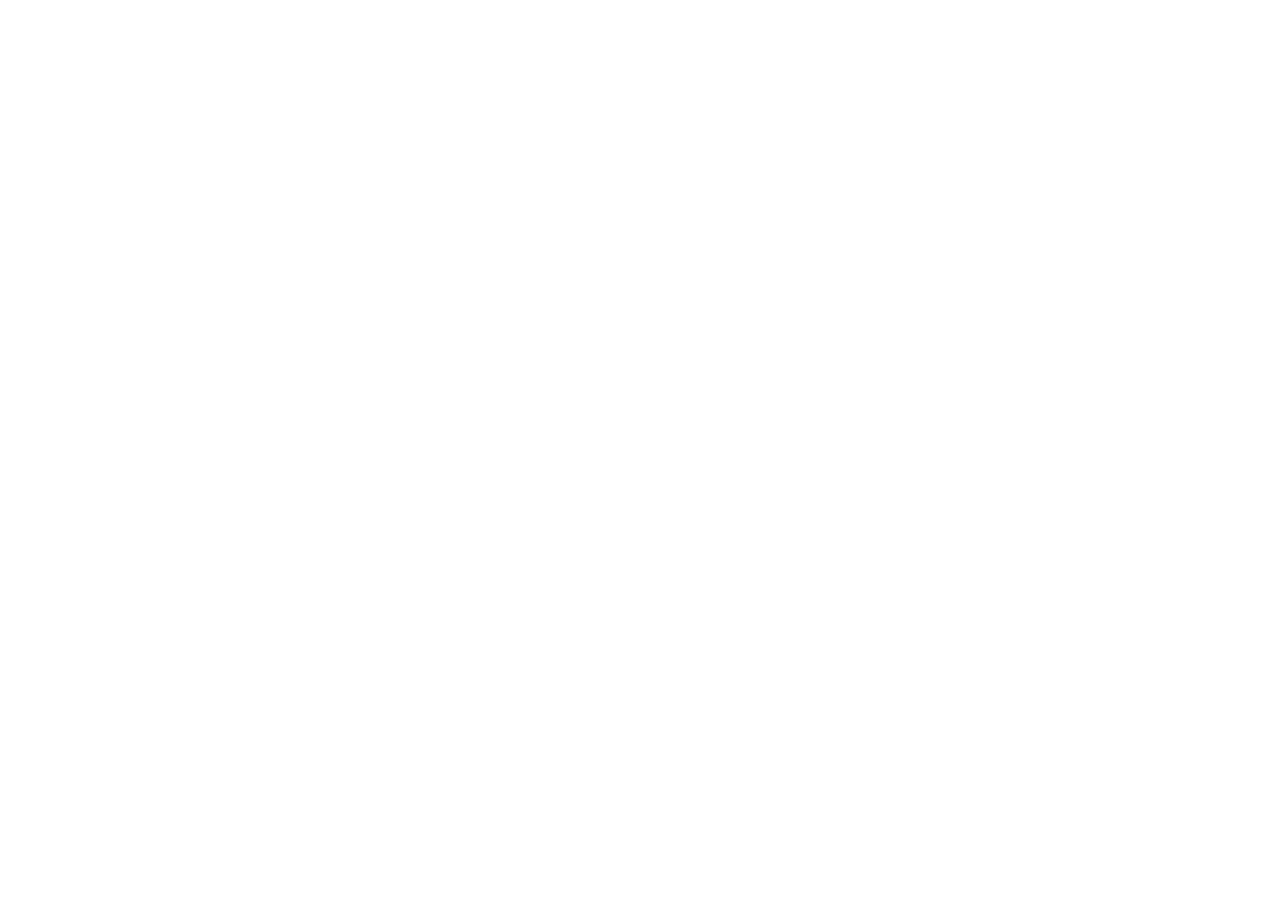
==== portfolio.html @ a4f193fe "portfolio start" ====
<!DOCTYPE html>
<html lang="en">
  <head>
    <meta charset="UTF-8" />
    <meta http-equiv="X-UA-Compatible" content="IE=edge" />
    <meta name="viewport" content="width=device-width, initial-scale=1.0" />
    <link rel="preconnect" href="https://fonts.googleapis.com" />
    <link rel="preconnect" href="https://fonts.gstatic.com" crossorigin />
    <link
      href="https://fonts.googleapis.com/css2?family=Montserrat:wght@400;700&family=Raleway:ital,wght@0,100;0,200;0,300;0,400;0,500;0,600;0,700;0,800;0,900;1,100;1,200;1,300;1,400;1,500;1,600;1,700;1,800;1,900&display=swap"
      rel="stylesheet"
    />
    <link
      href="https://fonts.googleapis.com/css2?family=Montserrat:wght@400;700&family=Raleway:ital,wght@0,100;0,200;0,300;0,400;0,500;0,600;0,700;0,800;0,900;1,100;1,200;1,300;1,400;1,500;1,600;1,700;1,800;1,900&family=Roboto:ital,wght@0,100;0,300;0,400;0,500;0,700;0,900;1,100;1,300;1,400;1,500;1,700;1,900&display=swap"
      rel="stylesheet"
    />
    <link rel="stylesheet" href="./css/styles.css" />
    <title>Портфоліо</title>
  </head>

  <body>
    <header></header>

    <main></main>

    <footer></footer>
  </body>
</html>
---- css/styles.css ----
:root {
}

body {
  font-family: "Roboto", sans-serif;
  color: #434455;
  background-color: #ffffff;
}

.list {
  list-style: none;
}
.logo {
  font-family: "Raleway", sans-serif;
  font-weight: 800;
  font-size: 18px;
  line-height: 1.17;
  letter-spacing: 0.03em;
  text-transform: uppercase;
  color: #4d5ae5;
}
.logo-text {
  color: #2e2f42;
}

.link {
  text-decoration: none;
}

.link:hover {
  color: #404bbf;
}

.link:focus {
  color: #404bbf;
}

.nav-first {
  font-weight: 500;
  font-size: 16px;
  line-height: 1.5;
  letter-spacing: 0.02em;
  color: #2e2f42;
}

.adress-list {
  font-style: normal;
}

.adress-list-item {
  font-size: 16px;
  line-height: 1.5;
  letter-spacing: 0.02em;
  color: #434455;
}

.adress-list-item:hover {
  color: #404bbf;
}

.adress-list-item:focus {
  color: #404bbf;
}
/* Sections */

.section-description {
  background-color: #2e2f42;
}

.section-description-item {
  font-size: 56px;
  line-height: 1.07;
  text-align: center;
  letter-spacing: 0.02em;
  color: #ffffff;
}

.section-description-btn {
  background-color: #4d5ae5;
  font-family: "Roboto", sans-serif;
  font-weight: 500;
  font-size: 16px;
  line-height: 1.5;
  letter-spacing: 0.04em;
  color: #ffffff;
  cursor: pointer;
}
.section-description-btn:hover {
  background-color: #404bbf;
}

.section-description-btn:focus {
  background-color: #404bbf;
}

.section-features-item {
  font-weight: 500;
  font-size: 20px;
  line-height: 1.2;
  letter-spacing: 0.02em;
  color: #2e2f42;
}

.section-features-item-text {
  font-size: 16px;
  line-height: 1.5;
  letter-spacing: 0.02em;
  color: #434455;
}

.section-doing {
  font-size: 36px;
  line-height: 1.11;
  text-align: center;
  letter-spacing: 0.02em;
  text-transform: capitalize;
  color: #2e2f42;
}

.section-team {
  background-color: #f4f4fd;
}
.section-team-head {
  font-size: 36px;
  line-height: 1.11;
  text-align: center;
  letter-spacing: 0.02em;
  text-transform: capitalize;
  color: #2e2f42;
}

.section-team-item {
  background-color: #ffffff;
}

.section-team-person {
  font-weight: 500;
  font-size: 20px;
  line-height: 1.2;
  letter-spacing: 0.02em;
  color: #2e2f42;
}

.section-team-person-text {
  font-size: 16px;
  line-height: 1.5;
  letter-spacing: 0.02em;
  color: #434455;
}
/* Footer */

.footer-main {
  background-color: #2e2f42;
}
.footer-logo {
  font-family: "Raleway", sans-serif;
  font-weight: 800;
  font-size: 18px;
  line-height: 1.17;
  letter-spacing: 0.03em;
  text-transform: uppercase;
  color: #4d5ae5;
}

.logo-footer-text {
  color: #f4f4fd;
}
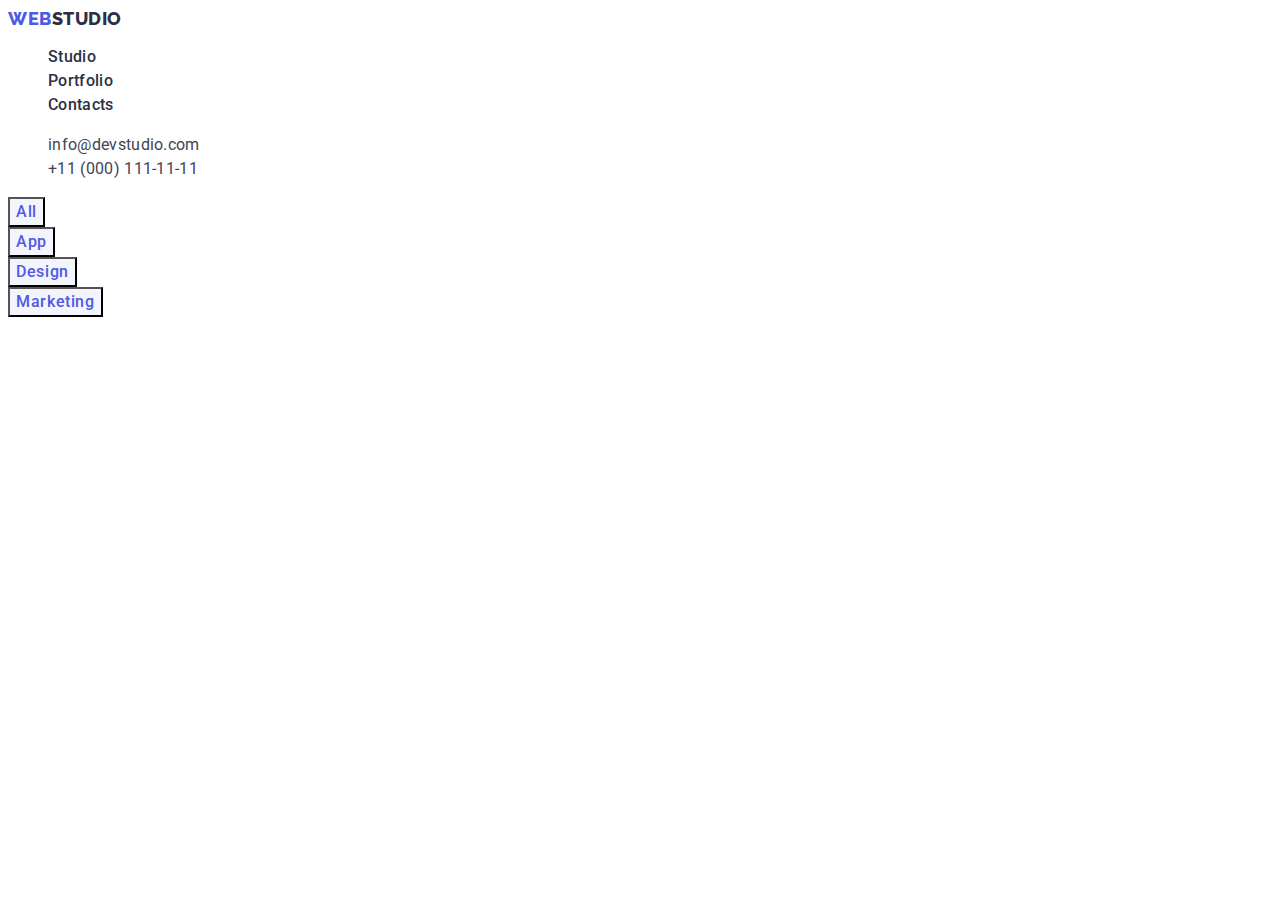
==== commit 03a8c002: "buttons" ====
--- a/portfolio.html
+++ b/portfolio.html
@@ -19,9 +19,46 @@
   </head>
 
   <body>
-    <header></header>
+    <header>
+      <nav>
+        <a class="logo link" href="./index.html"
+          >Web<span class="logo-text">Studio</span></a
+        >
+        <ul class="list">
+          <li><a class="nav-first link" href="./index.html">Studio</a></li>
+          <li>
+            <a class="nav-first link" href="./portfolio.html">Portfolio</a>
+          </li>
+          <li><a class="nav-first link" href="">Contacts</a></li>
+        </ul>
+      </nav>
+      <address class="adress-list">
+        <ul class="list">
+          <li>
+            <a class="adress-list-item link" href="mailto:info@devstudio.com"
+              >info@devstudio.com</a
+            >
+          </li>
+          <li>
+            <a class="adress-list-item link" href="tel:+110001111111"
+              >+11 (000) 111-11-11</a
+            >
+          </li>
+        </ul>
+      </address>
+    </header>
 
-    <main></main>
+    <main>
+      <h1 hidden>Main section</h1>
+    </main>
+
+    <section>
+      <ul class="list"></ul>
+      <li><button class="section-btn" type="button">All</button></li>
+      <li><button class="section-btn" type="button">App</button></li>
+      <li><button class="section-btn" type="button">Design</button></li>
+      <li><button class="section-btn" type="button">Marketing</button></li>
+    </section>
 
     <footer></footer>
   </body>
--- a/css/styles.css
+++ b/css/styles.css
@@ -165,3 +165,23 @@
 .logo-footer-text {
   color: #f4f4fd;
 }
+
+/* Portfolio */
+
+.section-btn {
+  font-family: "Roboto", sans-serif;
+  font-weight: 500;
+  font-size: 16px;
+  line-height: 1.5;
+  letter-spacing: 0.04em;
+  color: #4d5ae5;
+  background-color: #f4f4fd;
+}
+
+.section-btn:hover {
+  color: #ffffff;
+}
+
+.section-btn:focus {
+  color: #ffffff;
+}
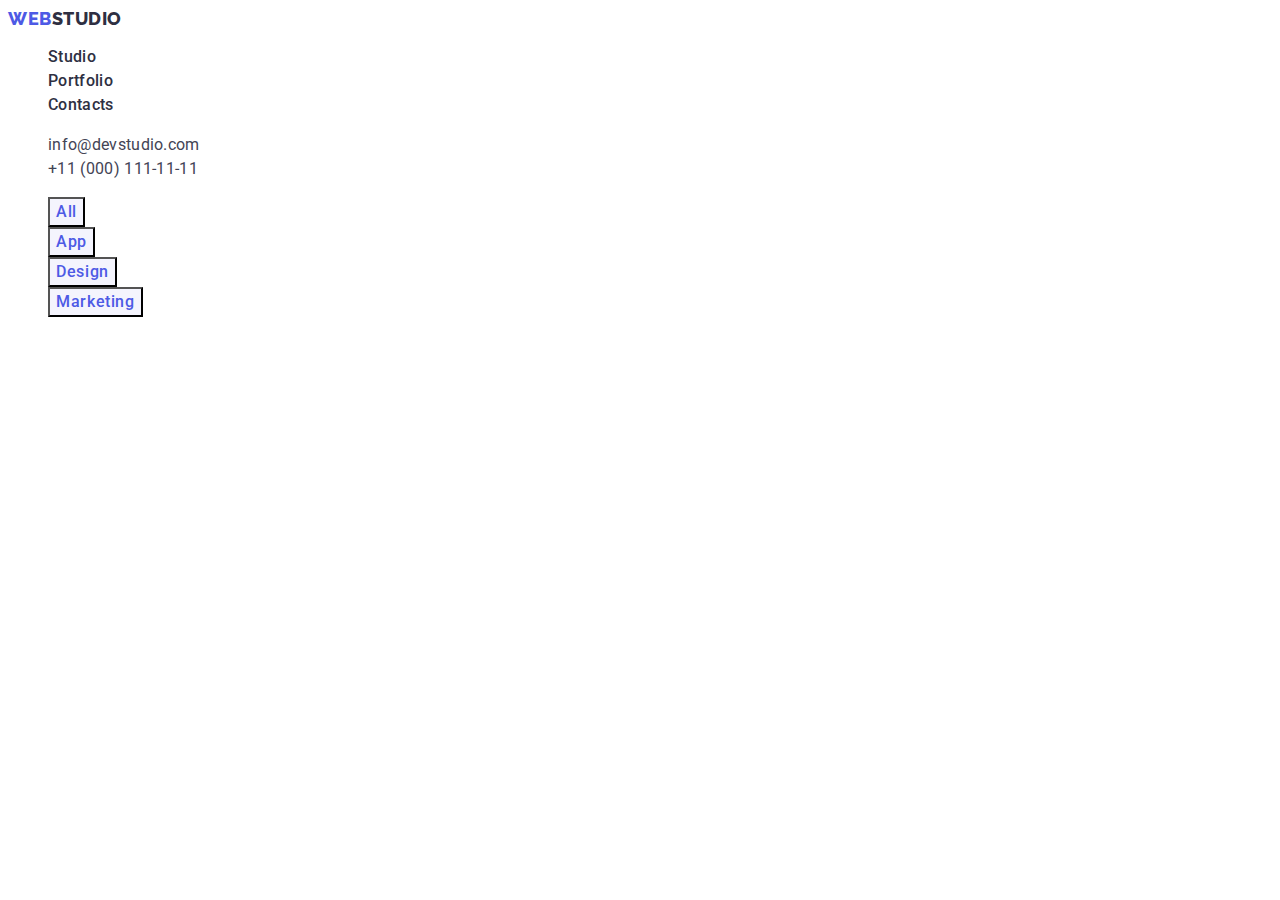
==== commit 2155475f: "ul closing" ====
--- a/portfolio.html
+++ b/portfolio.html
@@ -53,11 +53,12 @@
     </main>
 
     <section>
-      <ul class="list"></ul>
-      <li><button class="section-btn" type="button">All</button></li>
-      <li><button class="section-btn" type="button">App</button></li>
-      <li><button class="section-btn" type="button">Design</button></li>
-      <li><button class="section-btn" type="button">Marketing</button></li>
+      <ul class="list">
+        <li><button class="section-btn" type="button">All</button></li>
+        <li><button class="section-btn" type="button">App</button></li>
+        <li><button class="section-btn" type="button">Design</button></li>
+        <li><button class="section-btn" type="button">Marketing</button></li>
+      </ul>
     </section>
 
     <footer></footer>
--- a/css/styles.css
+++ b/css/styles.css
@@ -176,6 +176,7 @@
   letter-spacing: 0.04em;
   color: #4d5ae5;
   background-color: #f4f4fd;
+  cursor: pointer;
 }
 
 .section-btn:hover {
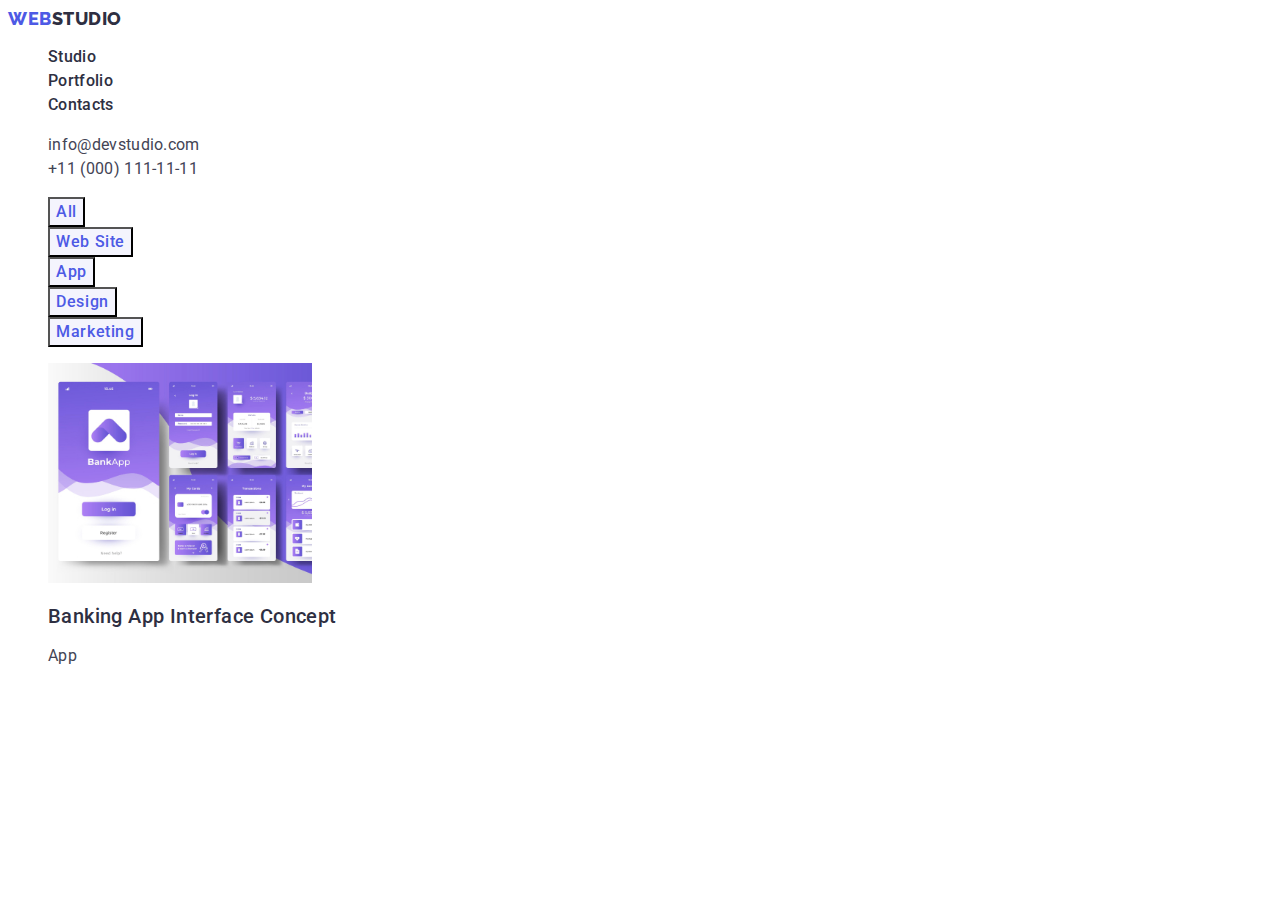
==== commit 0749f1ef: "service photo" ====
--- a/portfolio.html
+++ b/portfolio.html
@@ -49,17 +49,34 @@
     </header>
 
     <main>
-      <h1 hidden>Main section</h1>
+      <section>
+        <!-- Buttons -->
+        <h1 hidden>Main section</h1>
+        <ul class="list">
+          <li><button class="section-btn" type="button">All</button></li>
+          <li><button class="section-btn" type="button">Web Site</button></li>
+          <li><button class="section-btn" type="button">App</button></li>
+          <li><button class="section-btn" type="button">Design</button></li>
+          <li><button class="section-btn" type="button">Marketing</button></li>
+        </ul>
+        <!-- Services -->
+        <ul class="list">
+          <li>
+            <a class="link" href="">
+              <img
+                src="./images/imgpf_-8.jpg"
+                alt="Banking App Interface Concept"
+                width="264"
+              />
+              <h2 class="section-service-descrip">
+                Banking App Interface Concept
+              </h2>
+              <p class="section-service-text">App</p>
+            </a>
+          </li>
+        </ul>
+      </section>
     </main>
-
-    <section>
-      <ul class="list">
-        <li><button class="section-btn" type="button">All</button></li>
-        <li><button class="section-btn" type="button">App</button></li>
-        <li><button class="section-btn" type="button">Design</button></li>
-        <li><button class="section-btn" type="button">Marketing</button></li>
-      </ul>
-    </section>
 
     <footer></footer>
   </body>
--- a/css/styles.css
+++ b/css/styles.css
@@ -180,9 +180,23 @@
 }
 
 .section-btn:hover {
-  color: #ffffff;
+  background-color: #404bbf;
 }
 
 .section-btn:focus {
-  color: #ffffff;
-}
+  background-color: #404bbf;
+}
+
+.section-service-descrip {
+  font-weight: 500;
+  font-size: 20px;
+  line-height: 1.2;
+  letter-spacing: 0.02em;
+  color: #2e2f42;
+}
+.section-service-text {
+  font-size: 16px;
+  line-height: 1.5;
+  letter-spacing: 0.02em;
+  color: #434455;
+}
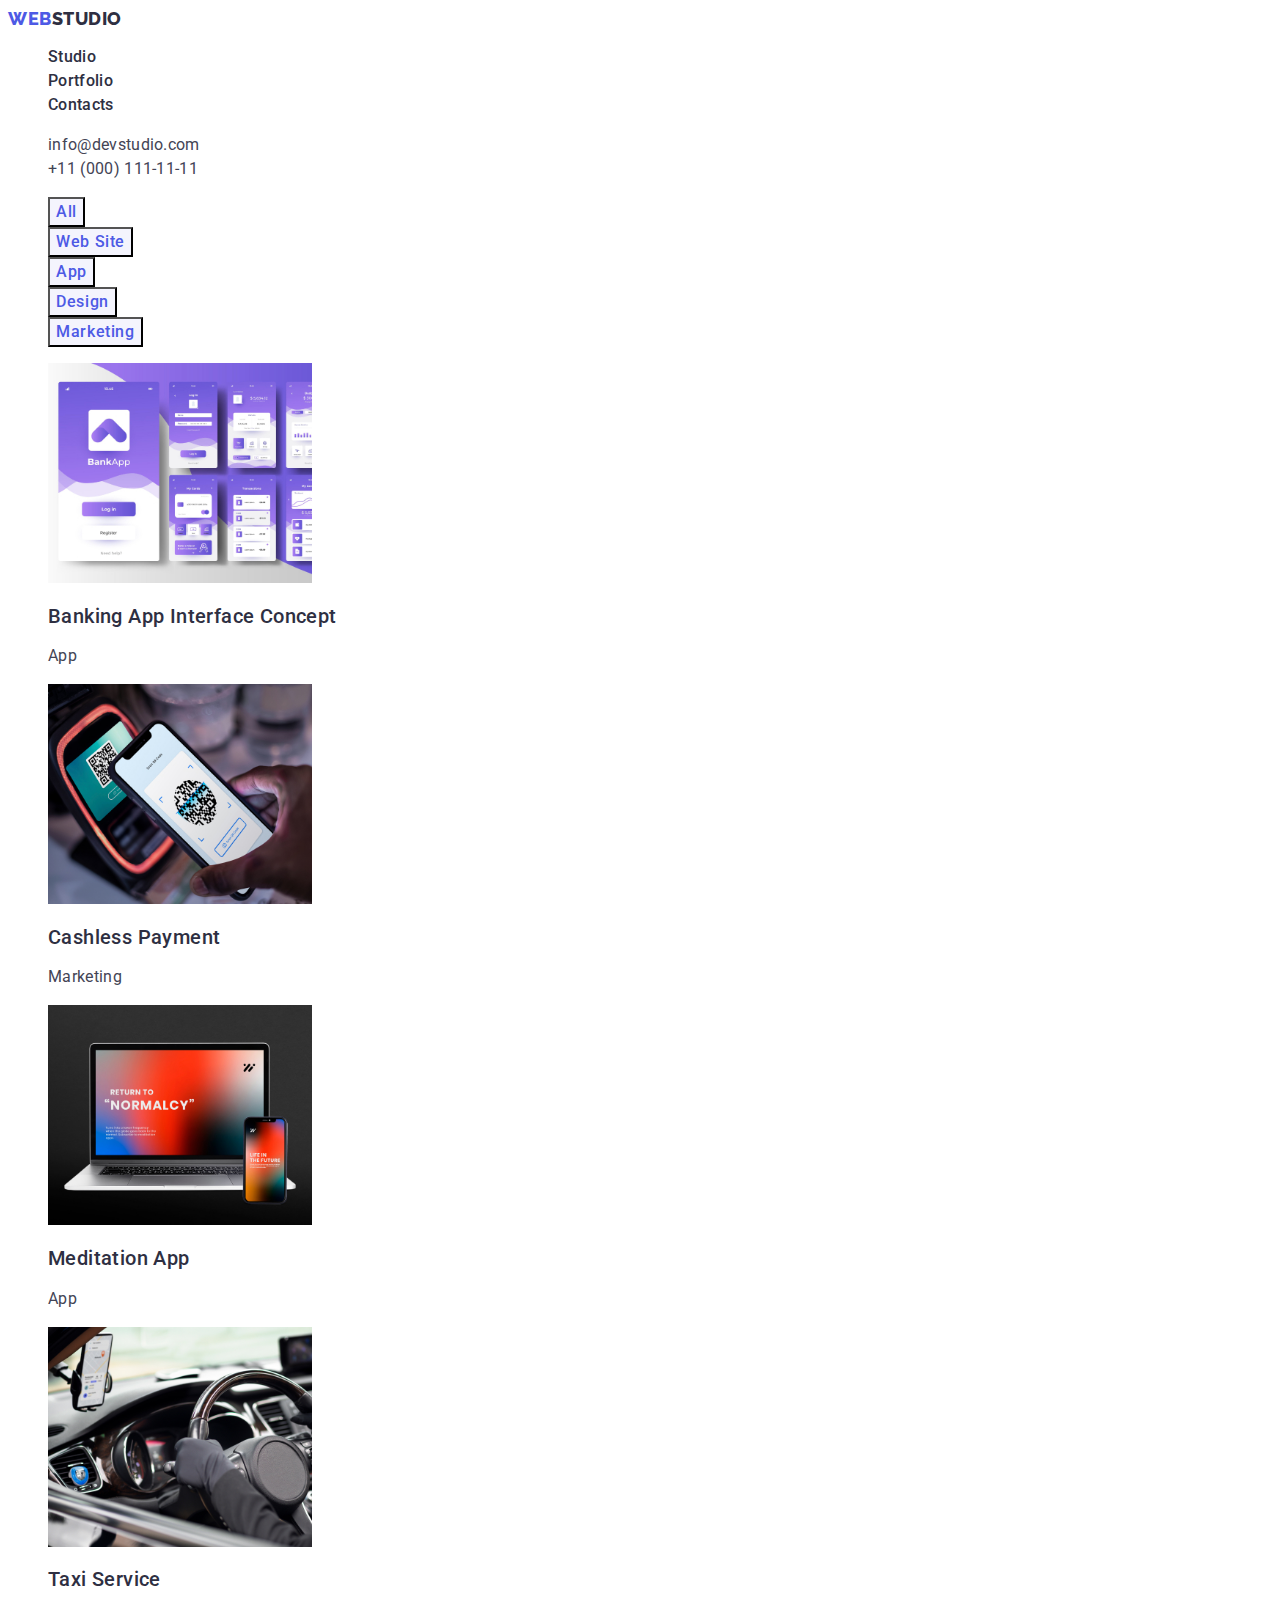
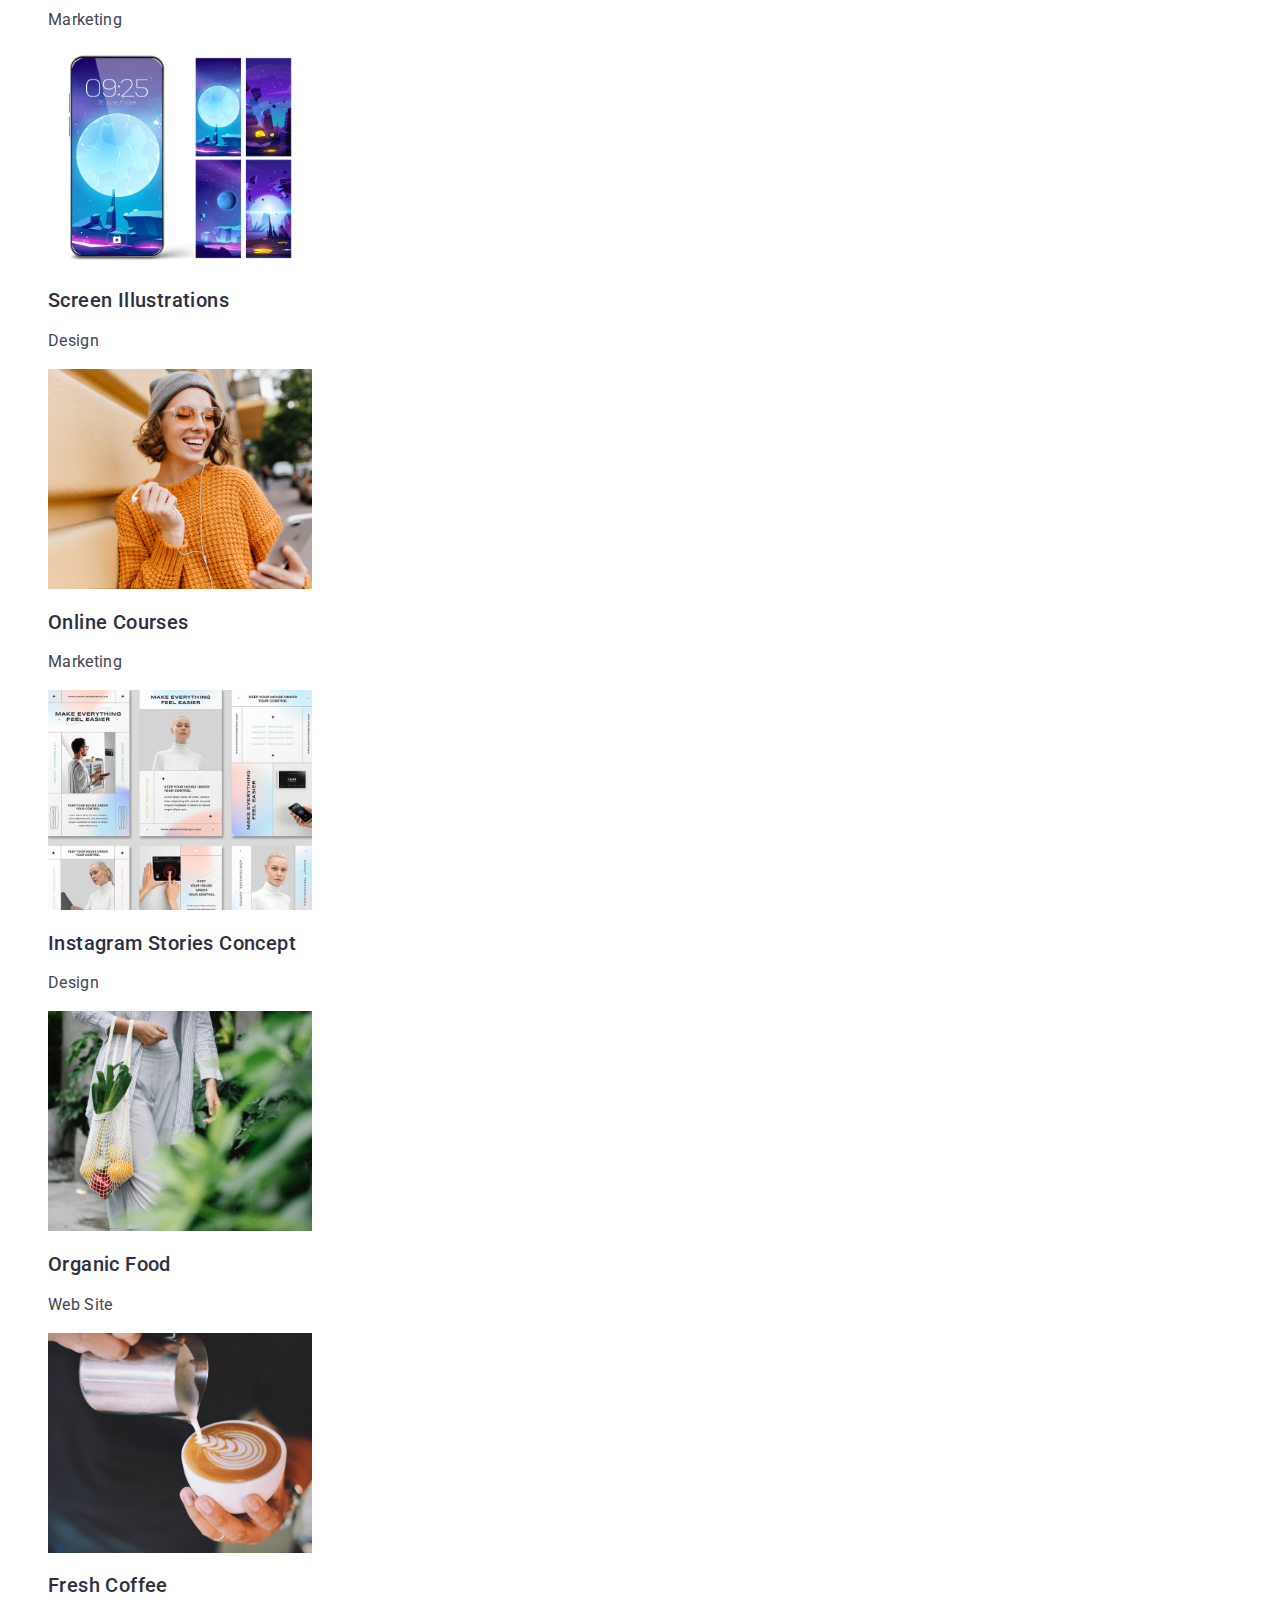
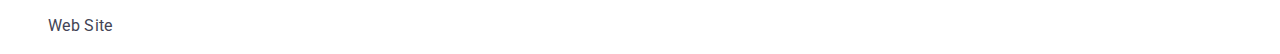
==== commit 17dbc093: "services full" ====
--- a/portfolio.html
+++ b/portfolio.html
@@ -74,6 +74,90 @@
               <p class="section-service-text">App</p>
             </a>
           </li>
+
+          <li>
+            <a class="link" href="">
+              <img
+                src="./images/imgpf_-7.jpg"
+                alt="Cashless Payment"
+                width="264"
+              />
+              <h2 class="section-service-descrip">Cashless Payment</h2>
+              <p class="section-service-text">Marketing</p>
+            </a>
+          </li>
+
+          <li>
+            <a class="link" href="">
+              <img
+                src="./images/imgpf_-6.jpg"
+                alt="Meditation App"
+                width="264"
+              />
+              <h2 class="section-service-descrip">Meditation App</h2>
+              <p class="section-service-text">App</p>
+            </a>
+          </li>
+
+          <li>
+            <a class="link" href="">
+              <img src="./images/imgpf_-5.jpg" alt="Taxi Service" width="264" />
+              <h2 class="section-service-descrip">Taxi Service</h2>
+              <p class="section-service-text">Marketing</p>
+            </a>
+          </li>
+
+          <li>
+            <a class="link" href="">
+              <img
+                src="./images/imgpf_-4.jpg"
+                alt="Screen Illustrations"
+                width="264"
+              />
+              <h2 class="section-service-descrip">Screen Illustrations</h2>
+              <p class="section-service-text">Design</p>
+            </a>
+          </li>
+
+          <li>
+            <a class="link" href="">
+              <img
+                src="./images/imgpf_-3.jpg"
+                alt="Online Courses"
+                width="264"
+              />
+              <h2 class="section-service-descrip">Online Courses</h2>
+              <p class="section-service-text">Marketing</p>
+            </a>
+          </li>
+
+          <li>
+            <a class="link" href="">
+              <img
+                src="./images/imgpf_-2.jpg"
+                alt="Instagram Stories Concept"
+                width="264"
+              />
+              <h2 class="section-service-descrip">Instagram Stories Concept</h2>
+              <p class="section-service-text">Design</p>
+            </a>
+          </li>
+
+          <li>
+            <a class="link" href="">
+              <img src="./images/imgpf_-1.jpg" alt="Organic Food" width="264" />
+              <h2 class="section-service-descrip">Organic Food</h2>
+              <p class="section-service-text">Web Site</p>
+            </a>
+          </li>
+
+          <li>
+            <a class="link" href="">
+              <img src="./images/imgpf_.jpg" alt="Organic Food" width="264" />
+              <h2 class="section-service-descrip">Fresh Coffee</h2>
+              <p class="section-service-text">Web Site</p>
+            </a>
+          </li>
         </ul>
       </section>
     </main>
--- a/css/styles.css
+++ b/css/styles.css
@@ -180,10 +180,12 @@
 }
 
 .section-btn:hover {
+  color: #ffffff;
   background-color: #404bbf;
 }
 
 .section-btn:focus {
+  color: #ffffff;
   background-color: #404bbf;
 }
 
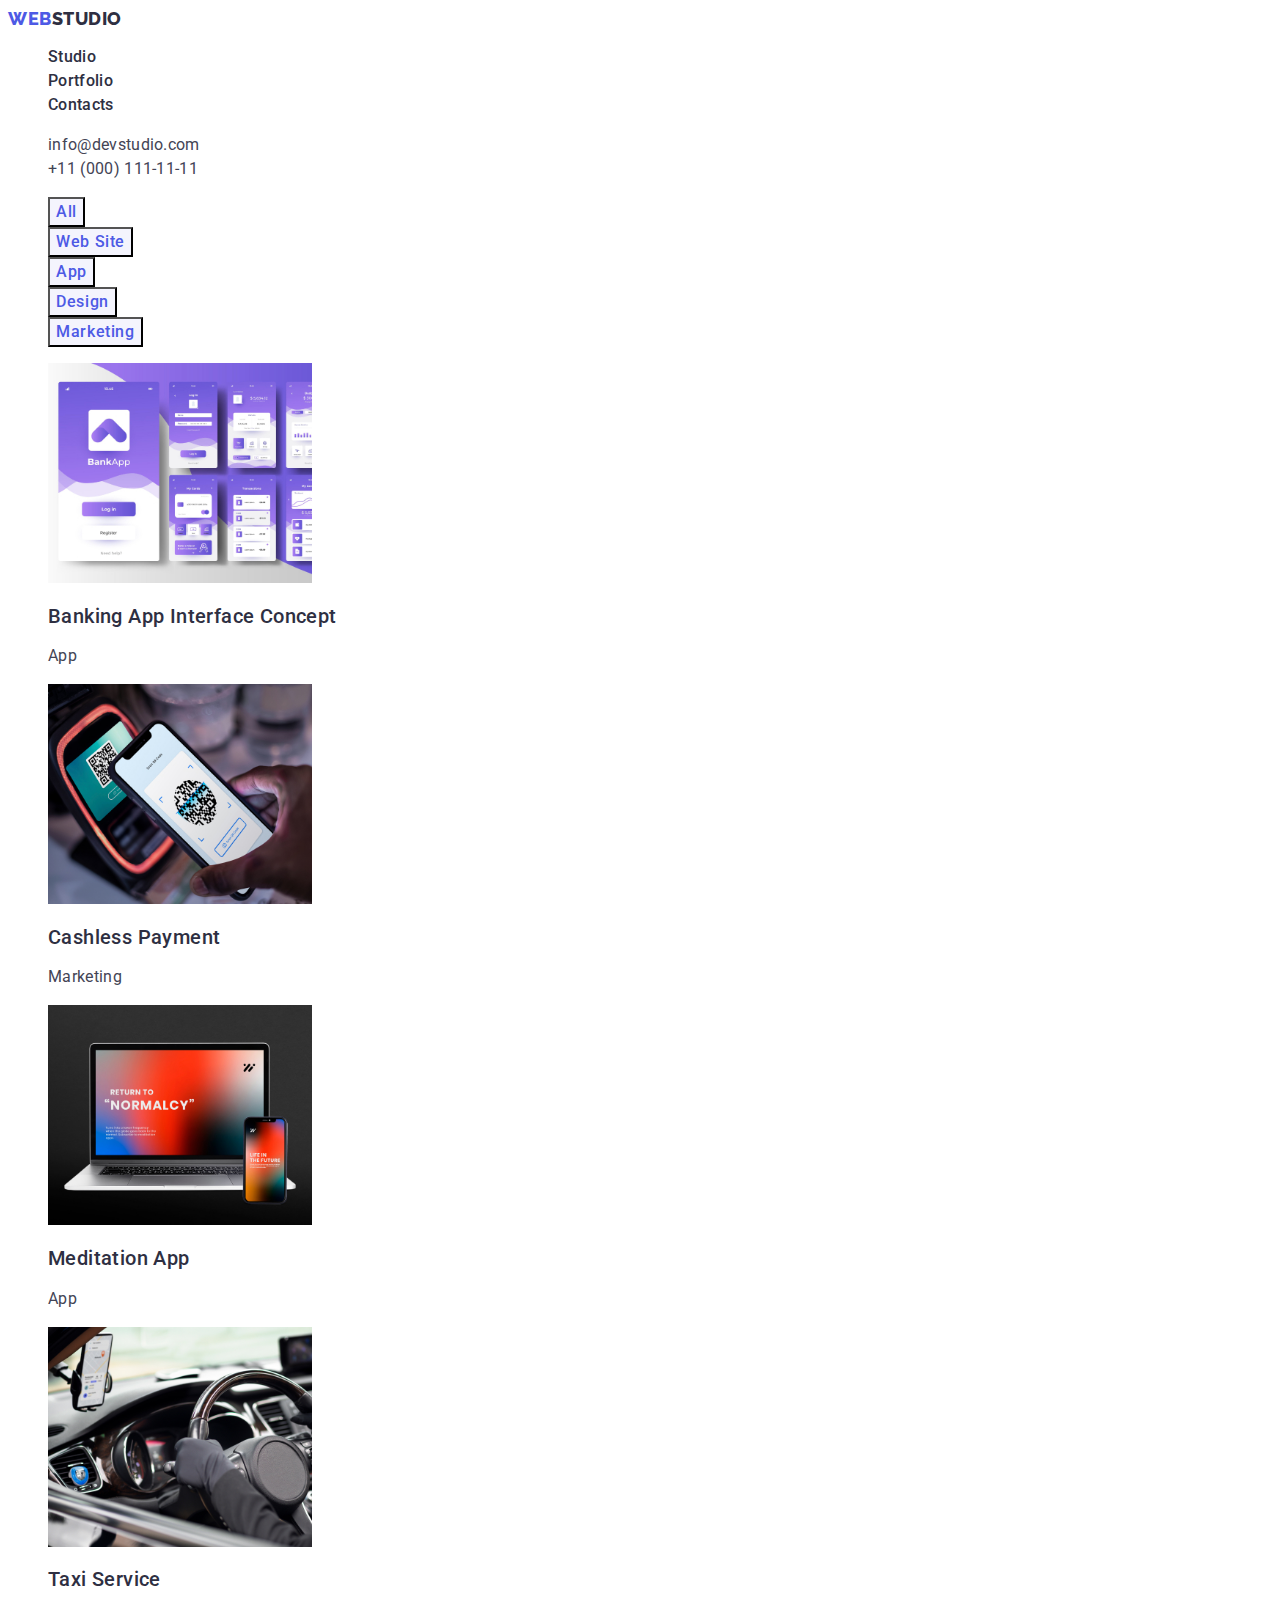
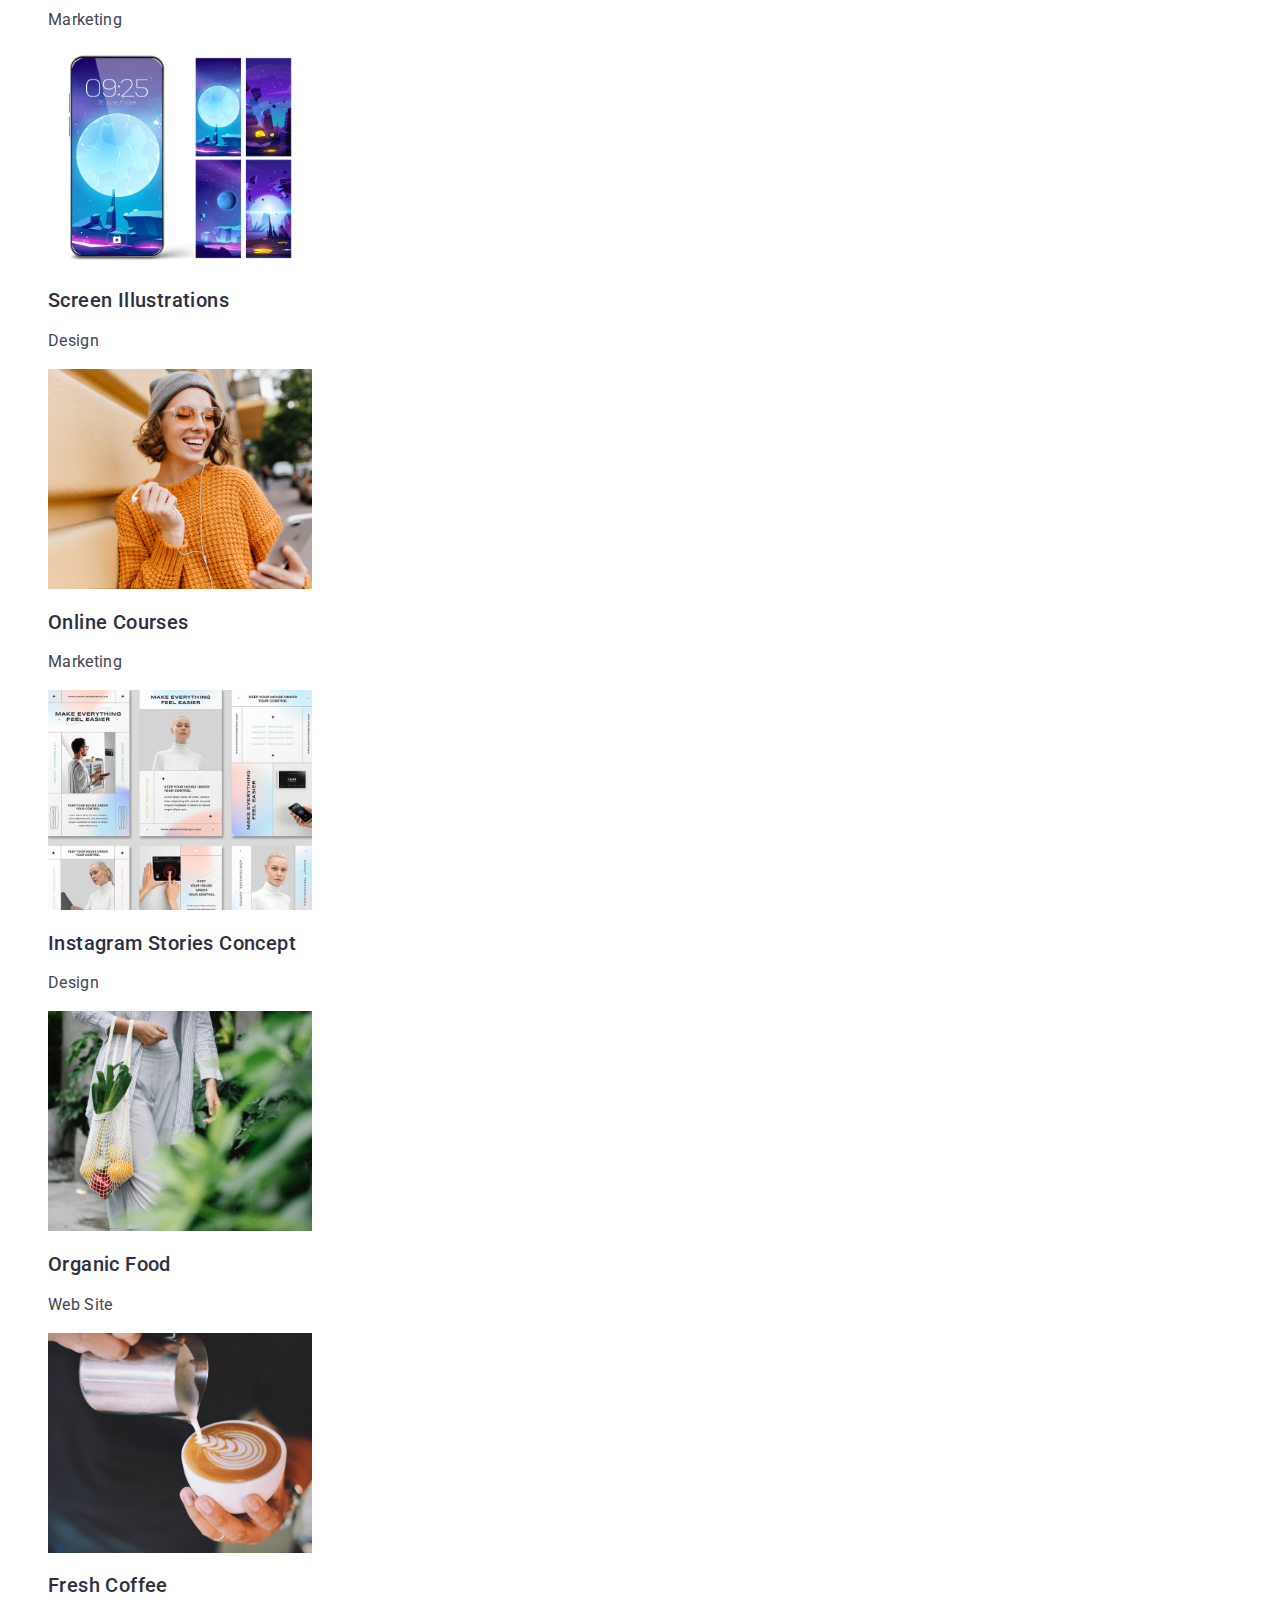
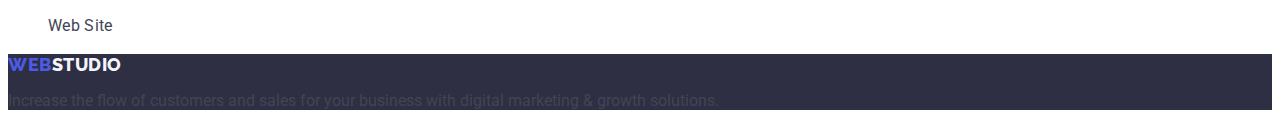
==== commit ab544c77: "footer" ====
--- a/portfolio.html
+++ b/portfolio.html
@@ -162,6 +162,15 @@
       </section>
     </main>
 
-    <footer></footer>
+    <footer class="footer-main">
+      <a class="footer-logo link" href="./index.html"
+        >Web<span class="logo-footer-text">Studio</span></a
+      >
+      <p>
+        Increase the flow of customers and sales for your business with digital
+        marketing & growth solutions.
+      </p>
+    </footer>
+    
   </body>
 </html>
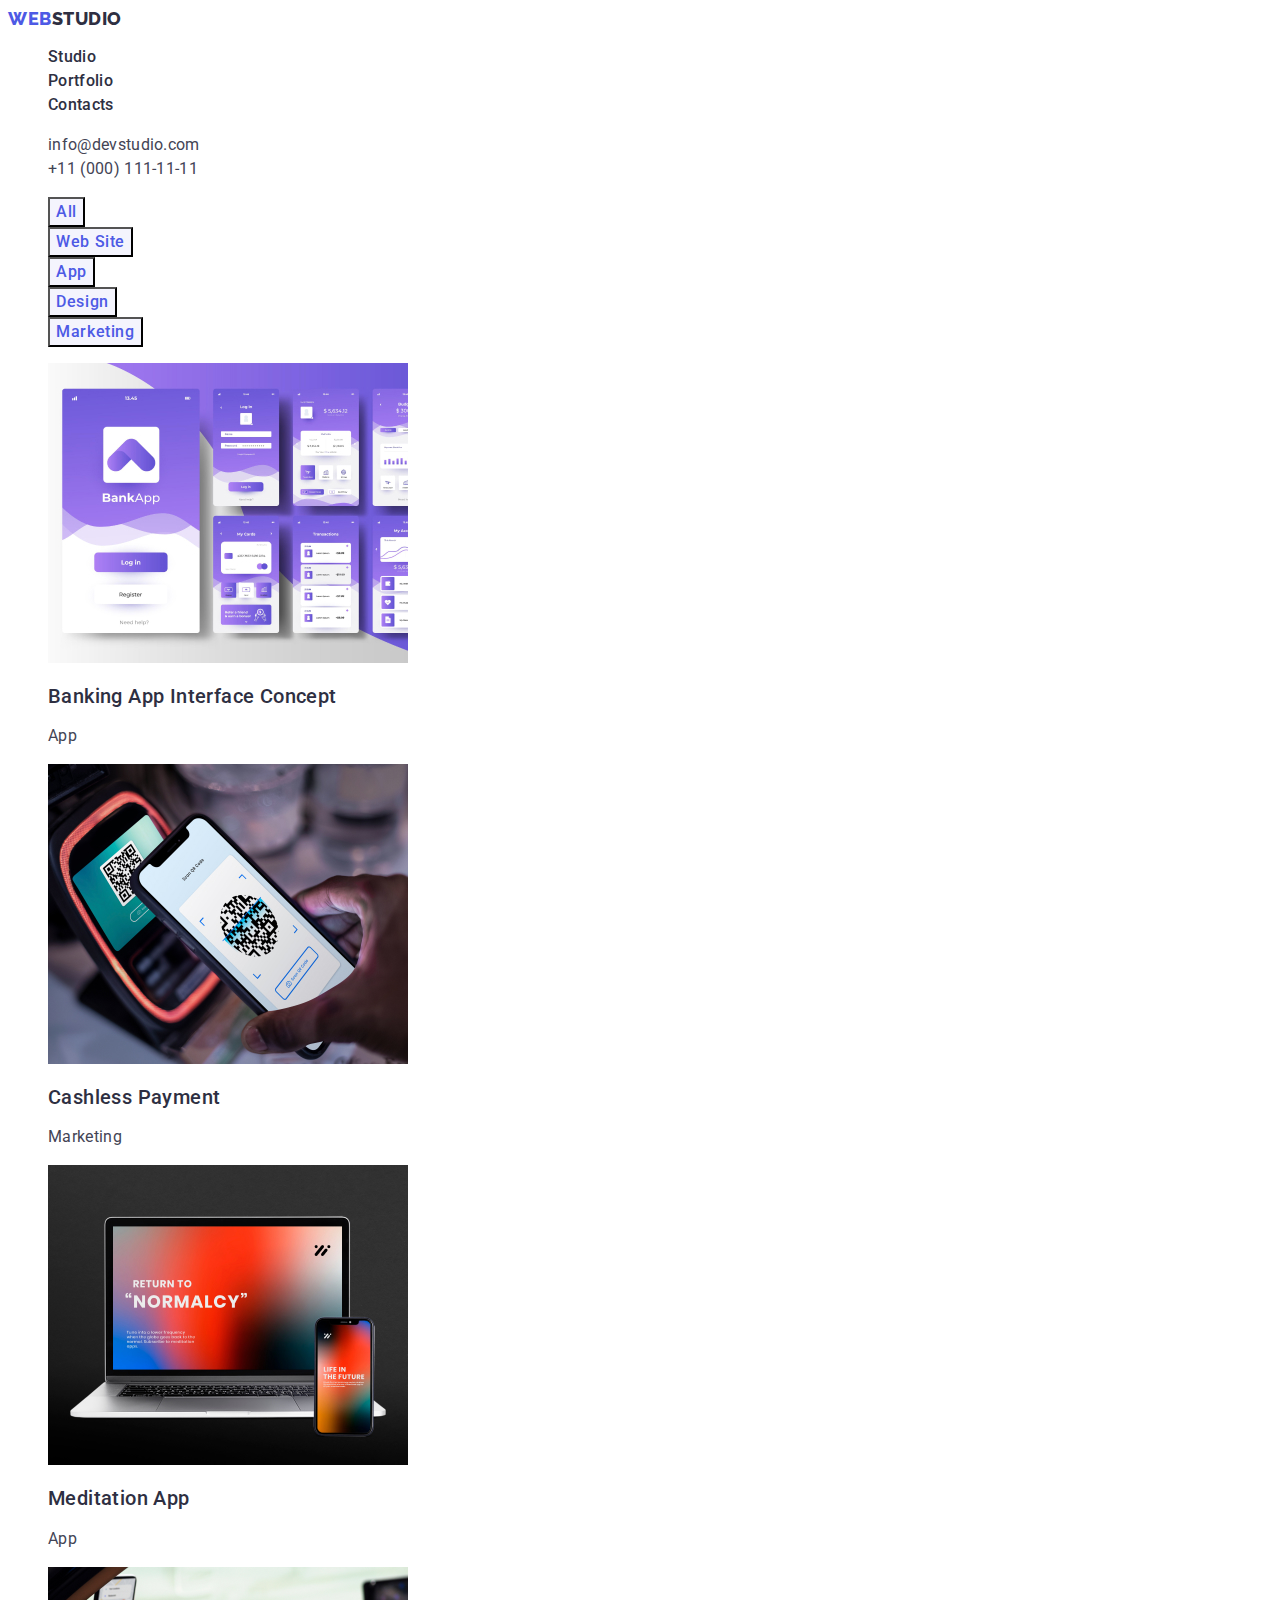
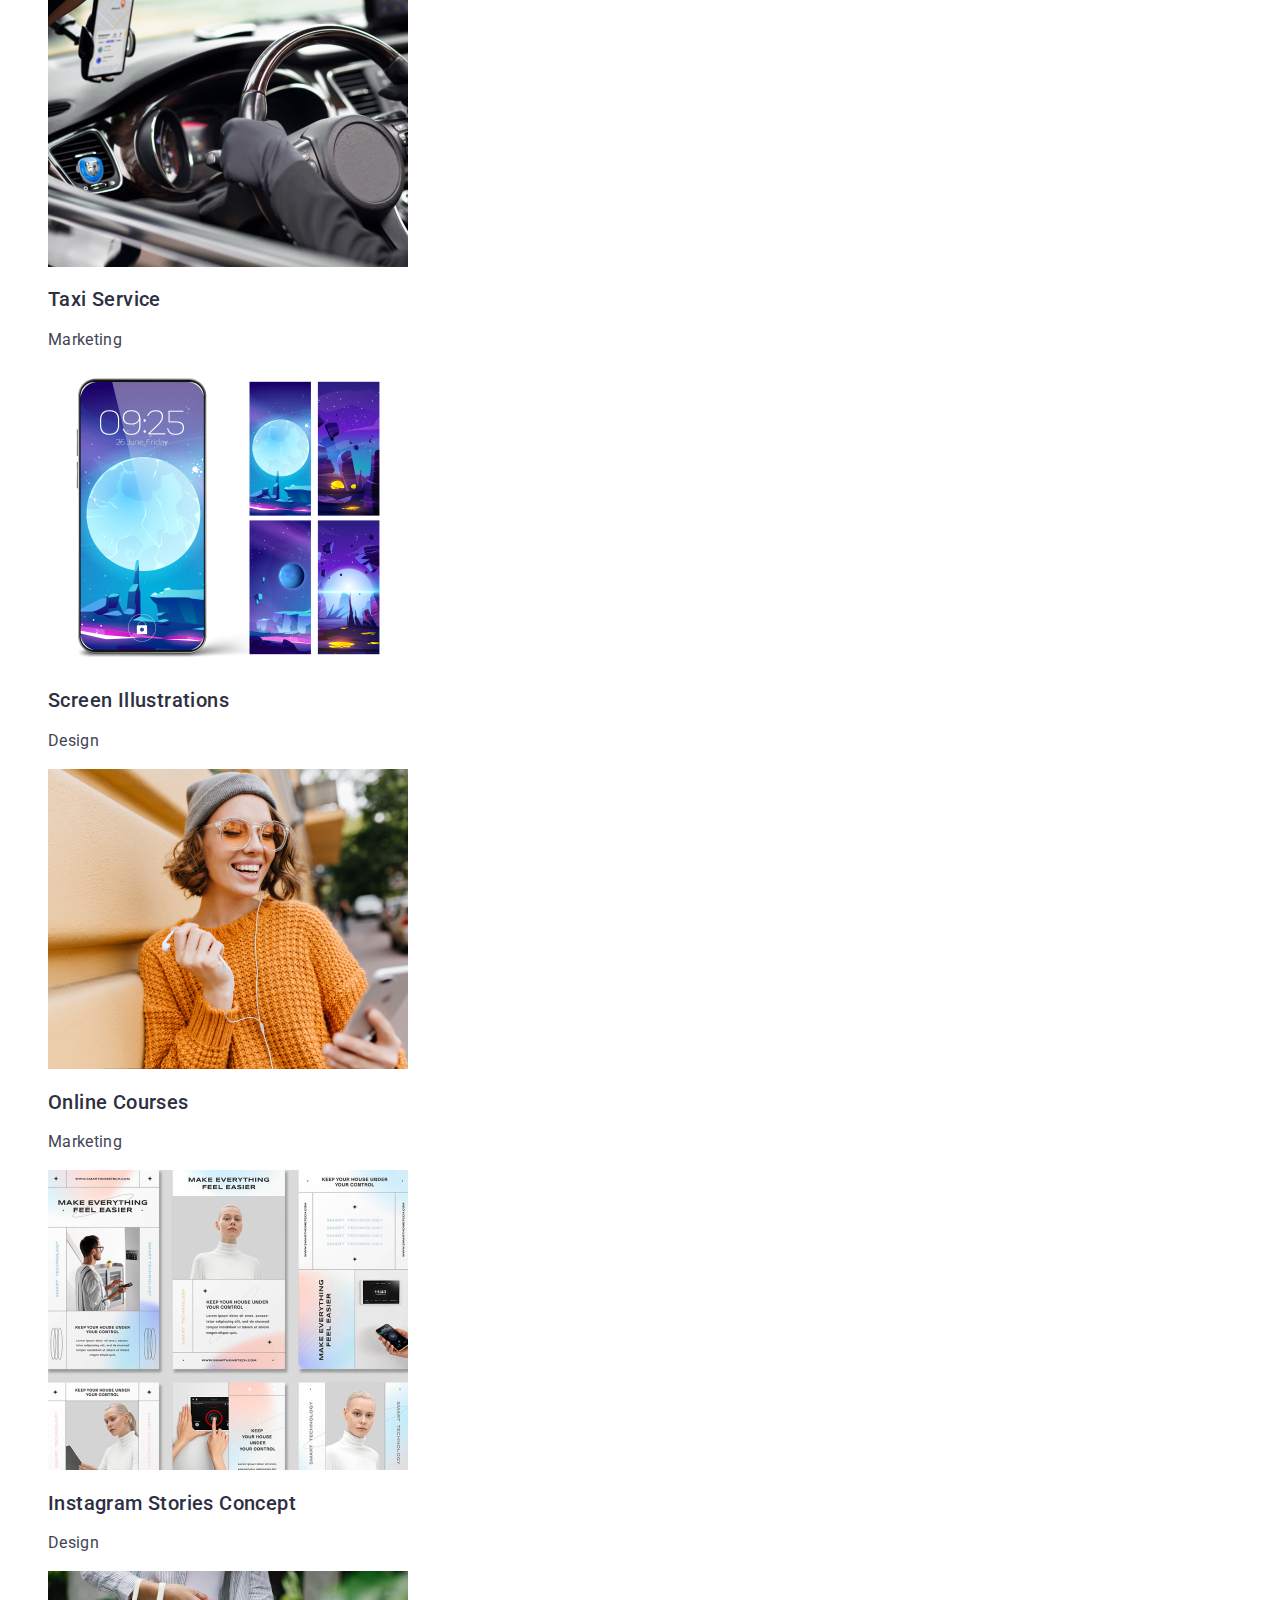
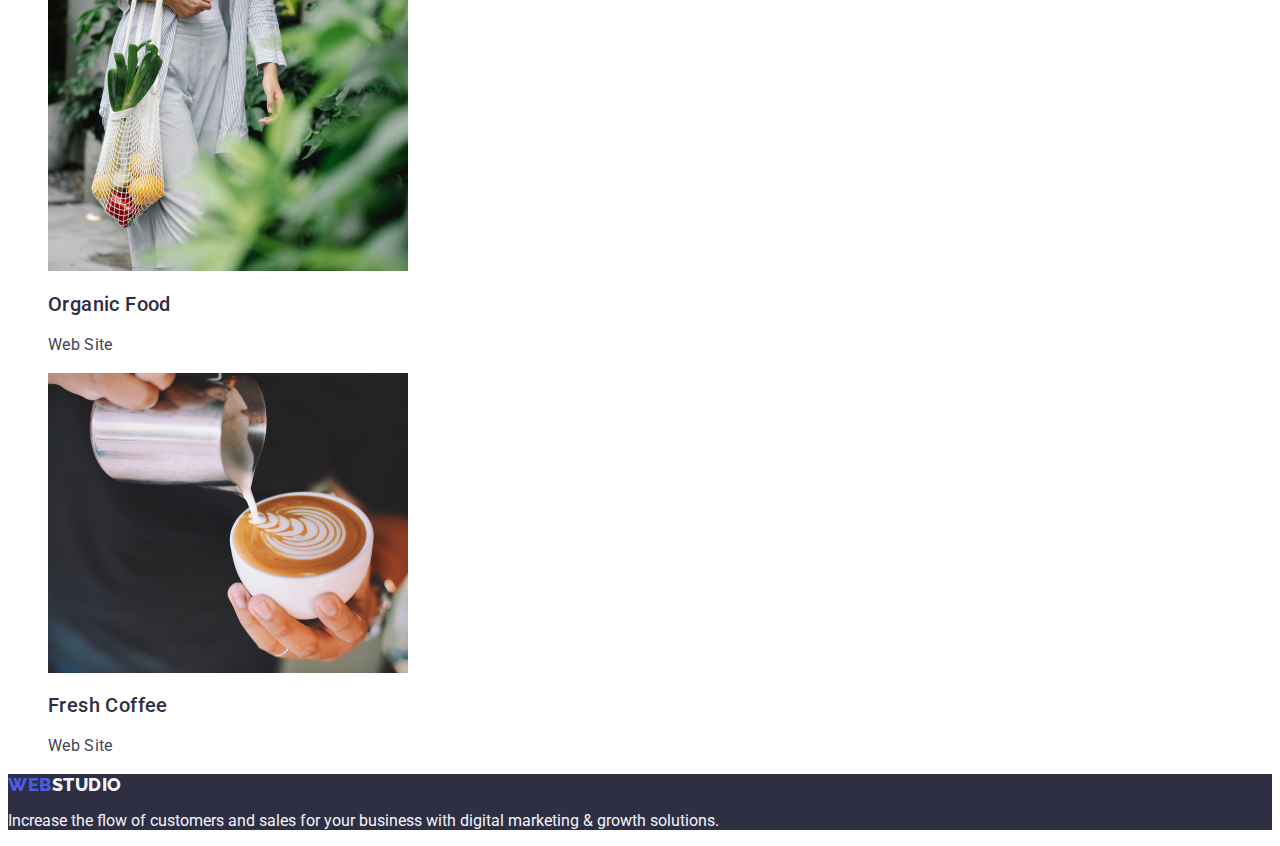
==== commit 299ffd7a: "root" ====
--- a/portfolio.html
+++ b/portfolio.html
@@ -22,7 +22,7 @@
     <header>
       <nav>
         <a class="logo link" href="./index.html"
-          >Web<span class="logo-text">Studio</span></a
+          >Web<span class="logo-text link">Studio</span></a
         >
         <ul class="list">
           <li><a class="nav-first link" href="./index.html">Studio</a></li>
@@ -66,7 +66,7 @@
               <img
                 src="./images/imgpf_-8.jpg"
                 alt="Banking App Interface Concept"
-                width="264"
+                width="360"
               />
               <h2 class="section-service-descrip">
                 Banking App Interface Concept
@@ -80,7 +80,7 @@
               <img
                 src="./images/imgpf_-7.jpg"
                 alt="Cashless Payment"
-                width="264"
+                width="360"
               />
               <h2 class="section-service-descrip">Cashless Payment</h2>
               <p class="section-service-text">Marketing</p>
@@ -92,7 +92,7 @@
               <img
                 src="./images/imgpf_-6.jpg"
                 alt="Meditation App"
-                width="264"
+                width="360"
               />
               <h2 class="section-service-descrip">Meditation App</h2>
               <p class="section-service-text">App</p>
@@ -101,7 +101,7 @@
 
           <li>
             <a class="link" href="">
-              <img src="./images/imgpf_-5.jpg" alt="Taxi Service" width="264" />
+              <img src="./images/imgpf_-5.jpg" alt="Taxi Service" width="360" />
               <h2 class="section-service-descrip">Taxi Service</h2>
               <p class="section-service-text">Marketing</p>
             </a>
@@ -112,7 +112,7 @@
               <img
                 src="./images/imgpf_-4.jpg"
                 alt="Screen Illustrations"
-                width="264"
+                width="360"
               />
               <h2 class="section-service-descrip">Screen Illustrations</h2>
               <p class="section-service-text">Design</p>
@@ -124,7 +124,7 @@
               <img
                 src="./images/imgpf_-3.jpg"
                 alt="Online Courses"
-                width="264"
+                width="360"
               />
               <h2 class="section-service-descrip">Online Courses</h2>
               <p class="section-service-text">Marketing</p>
@@ -136,7 +136,7 @@
               <img
                 src="./images/imgpf_-2.jpg"
                 alt="Instagram Stories Concept"
-                width="264"
+                width="360"
               />
               <h2 class="section-service-descrip">Instagram Stories Concept</h2>
               <p class="section-service-text">Design</p>
@@ -145,7 +145,7 @@
 
           <li>
             <a class="link" href="">
-              <img src="./images/imgpf_-1.jpg" alt="Organic Food" width="264" />
+              <img src="./images/imgpf_-1.jpg" alt="Organic Food" width="360" />
               <h2 class="section-service-descrip">Organic Food</h2>
               <p class="section-service-text">Web Site</p>
             </a>
@@ -153,7 +153,7 @@
 
           <li>
             <a class="link" href="">
-              <img src="./images/imgpf_.jpg" alt="Organic Food" width="264" />
+              <img src="./images/imgpf_.jpg" alt="Organic Food" width="360" />
               <h2 class="section-service-descrip">Fresh Coffee</h2>
               <p class="section-service-text">Web Site</p>
             </a>
@@ -164,13 +164,12 @@
 
     <footer class="footer-main">
       <a class="footer-logo link" href="./index.html"
-        >Web<span class="logo-footer-text">Studio</span></a
+        >Web<span class="logo-footer-text link">Studio</span></a
       >
-      <p>
+      <p class="logo-footer-text">
         Increase the flow of customers and sales for your business with digital
         marketing & growth solutions.
       </p>
     </footer>
-    
   </body>
 </html>
--- a/css/styles.css
+++ b/css/styles.css
@@ -1,10 +1,16 @@
 :root {
+  --main-text: #434455;
+  --background-color: #ffffff;
+  --logo-color: #4d5ae5;
+  --description-text: #2e2f42;
+  --hoover-focus-color: #404bbf;
+  --section-background-color: #f4f4fd;
 }
 
 body {
   font-family: "Roboto", sans-serif;
-  color: #434455;
-  background-color: #ffffff;
+  color: var(--main-text);
+  background-color: var(--background-color);
 }
 
 .list {
@@ -17,10 +23,10 @@
   line-height: 1.17;
   letter-spacing: 0.03em;
   text-transform: uppercase;
-  color: #4d5ae5;
+  color: var(--logo-color);
 }
 .logo-text {
-  color: #2e2f42;
+  color: var(--description-text);
 }
 
 .link {
@@ -28,11 +34,11 @@
 }
 
 .link:hover {
-  color: #404bbf;
+  color: var(--hoover-focus-color);
 }
 
 .link:focus {
-  color: #404bbf;
+  color: var(--hoover-focus-color);
 }
 
 .nav-first {
@@ -40,7 +46,7 @@
   font-size: 16px;
   line-height: 1.5;
   letter-spacing: 0.02em;
-  color: #2e2f42;
+  color: var(--description-text);
 }
 
 .adress-list {
@@ -51,20 +57,20 @@
   font-size: 16px;
   line-height: 1.5;
   letter-spacing: 0.02em;
-  color: #434455;
+  color: var(--main-text);
 }
 
 .adress-list-item:hover {
-  color: #404bbf;
+  color: var(--hoover-focus-color);
 }
 
 .adress-list-item:focus {
-  color: #404bbf;
+  color: var(--hoover-focus-color);
 }
 /* Sections */
 
 .section-description {
-  background-color: #2e2f42;
+  background-color: var(--description-text);
 }
 
 .section-description-item {
@@ -72,25 +78,25 @@
   line-height: 1.07;
   text-align: center;
   letter-spacing: 0.02em;
-  color: #ffffff;
+  color: var(--background-color) f;
 }
 
 .section-description-btn {
-  background-color: #4d5ae5;
+  background-color: var(--logo-color);
   font-family: "Roboto", sans-serif;
   font-weight: 500;
   font-size: 16px;
   line-height: 1.5;
   letter-spacing: 0.04em;
-  color: #ffffff;
+  color: var(--background-color);
   cursor: pointer;
 }
 .section-description-btn:hover {
-  background-color: #404bbf;
+  background-color: var(--hoover-focus-color);
 }
 
 .section-description-btn:focus {
-  background-color: #404bbf;
+  background-color: var(--hoover-focus-color);
 }
 
 .section-features-item {
@@ -98,14 +104,14 @@
   font-size: 20px;
   line-height: 1.2;
   letter-spacing: 0.02em;
-  color: #2e2f42;
+  color: var(--description-text);
 }
 
 .section-features-item-text {
   font-size: 16px;
   line-height: 1.5;
   letter-spacing: 0.02em;
-  color: #434455;
+  color: var(--main-text);
 }
 
 .section-doing {
@@ -114,11 +120,11 @@
   text-align: center;
   letter-spacing: 0.02em;
   text-transform: capitalize;
-  color: #2e2f42;
+  color: var(--description-text);
 }
 
 .section-team {
-  background-color: #f4f4fd;
+  background-color: var(--section-background-color);
 }
 .section-team-head {
   font-size: 36px;
@@ -126,11 +132,11 @@
   text-align: center;
   letter-spacing: 0.02em;
   text-transform: capitalize;
-  color: #2e2f42;
+  color: var(--description-text);
 }
 
 .section-team-item {
-  background-color: #ffffff;
+  background-color: var(--background-color);
 }
 
 .section-team-person {
@@ -138,19 +144,19 @@
   font-size: 20px;
   line-height: 1.2;
   letter-spacing: 0.02em;
-  color: #2e2f42;
+  color: var(--description-text);
 }
 
 .section-team-person-text {
   font-size: 16px;
   line-height: 1.5;
   letter-spacing: 0.02em;
-  color: #434455;
+  color: var(--main-text);
 }
 /* Footer */
 
 .footer-main {
-  background-color: #2e2f42;
+  background-color: var(--description-text);
 }
 .footer-logo {
   font-family: "Raleway", sans-serif;
@@ -159,11 +165,11 @@
   line-height: 1.17;
   letter-spacing: 0.03em;
   text-transform: uppercase;
-  color: #4d5ae5;
+  color: var(--logo-color);
 }
 
 .logo-footer-text {
-  color: #f4f4fd;
+  color: var(--section-background-color);
 }
 
 /* Portfolio */
@@ -174,19 +180,19 @@
   font-size: 16px;
   line-height: 1.5;
   letter-spacing: 0.04em;
-  color: #4d5ae5;
-  background-color: #f4f4fd;
+  color: var(--logo-color);
+  background-color: var(--section-background-color);
   cursor: pointer;
 }
 
 .section-btn:hover {
-  color: #ffffff;
-  background-color: #404bbf;
+  color: var(--background-color);
+  background-color: var(--hoover-focus-color);
 }
 
 .section-btn:focus {
-  color: #ffffff;
-  background-color: #404bbf;
+  color: var(--background-color) ff;
+  background-color: var(--hoover-focus-color);
 }
 
 .section-service-descrip {
@@ -194,11 +200,11 @@
   font-size: 20px;
   line-height: 1.2;
   letter-spacing: 0.02em;
-  color: #2e2f42;
+  color: var(--description-text);
 }
 .section-service-text {
   font-size: 16px;
   line-height: 1.5;
   letter-spacing: 0.02em;
-  color: #434455;
-}
+  color: var(--main-text);
+}
